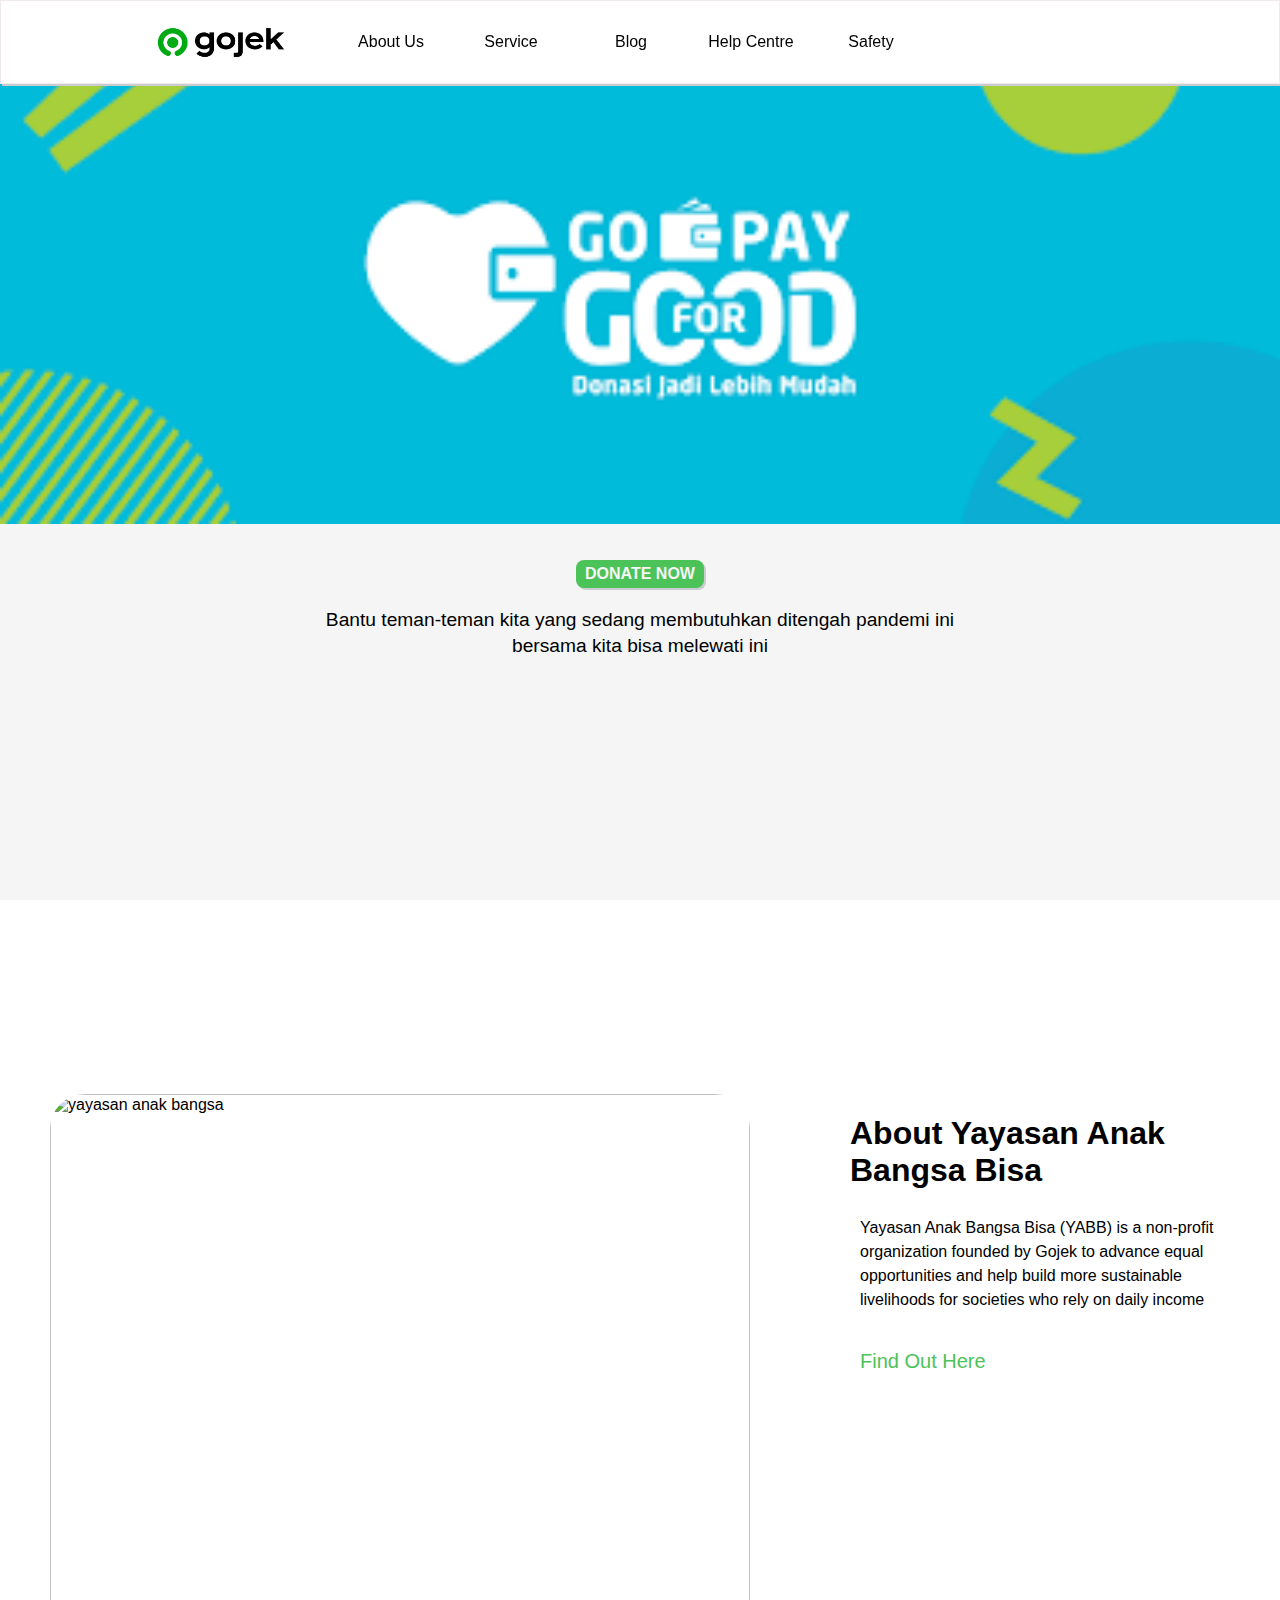
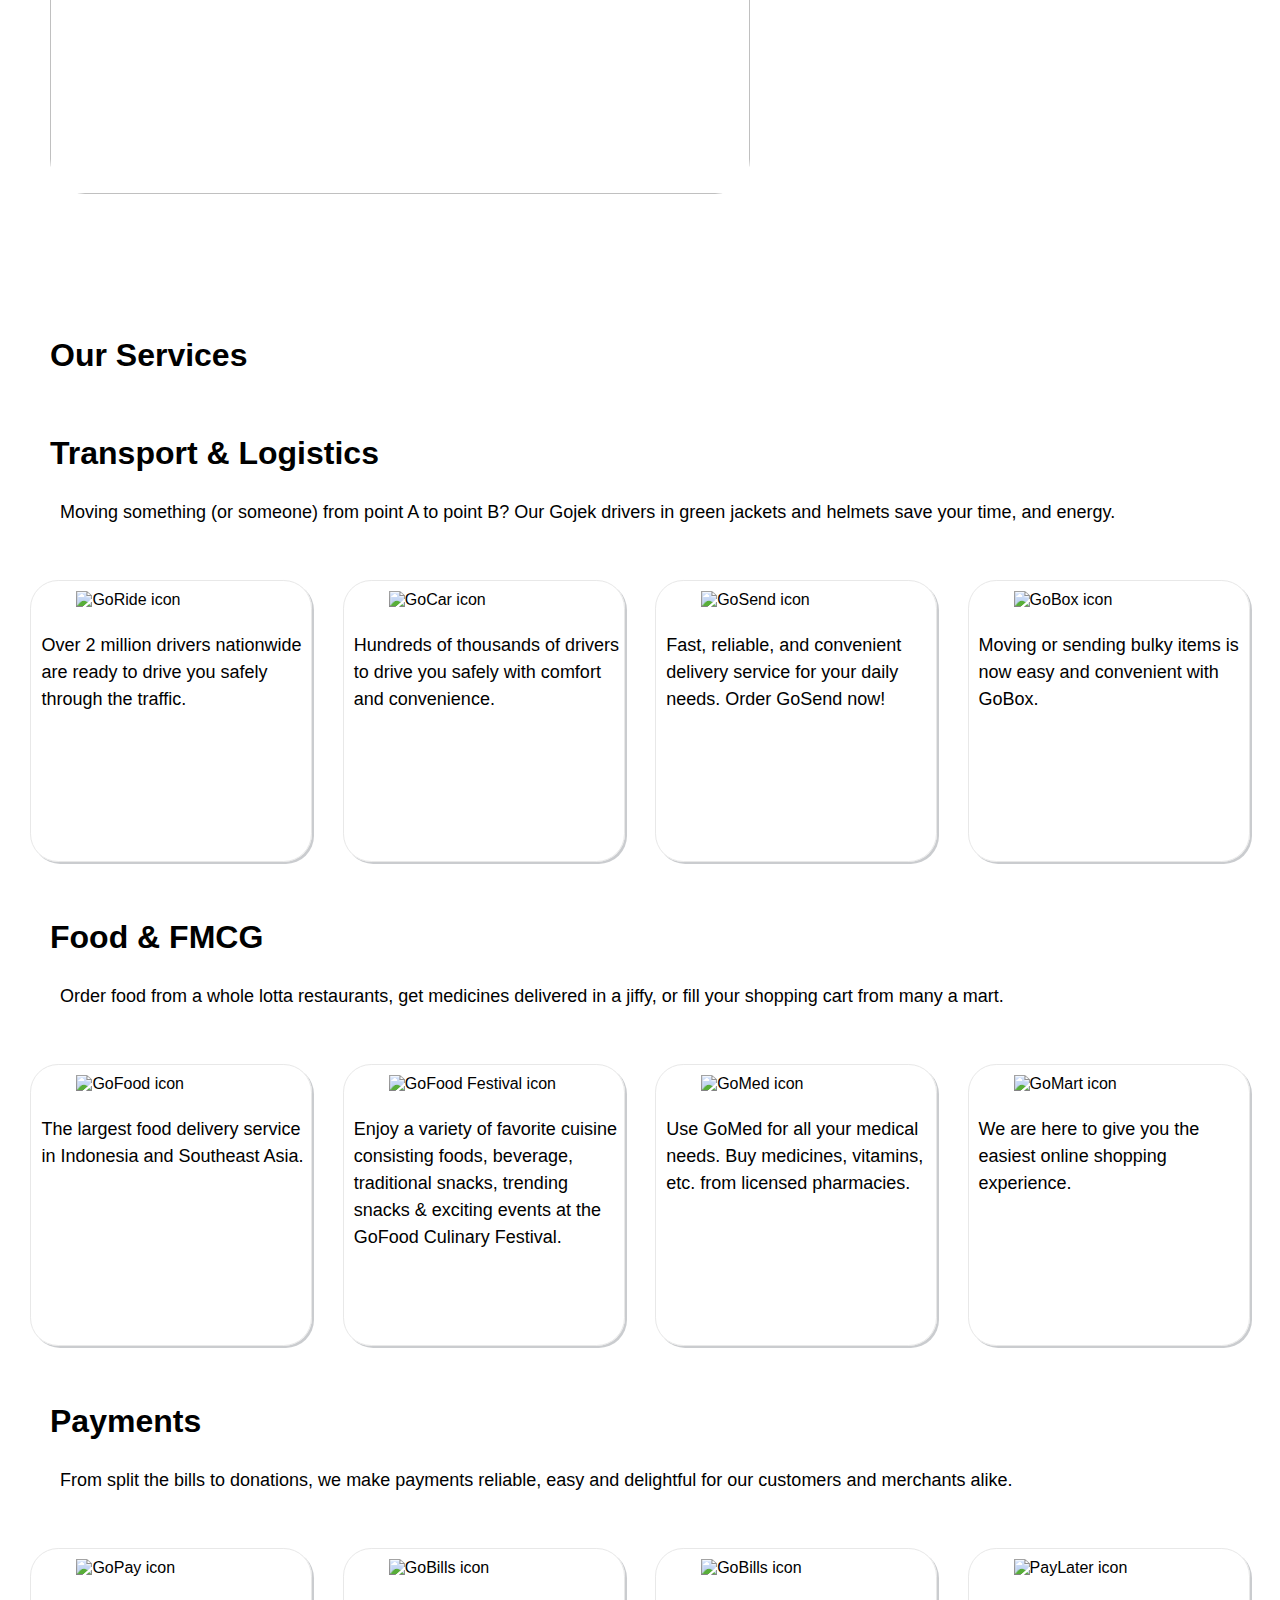
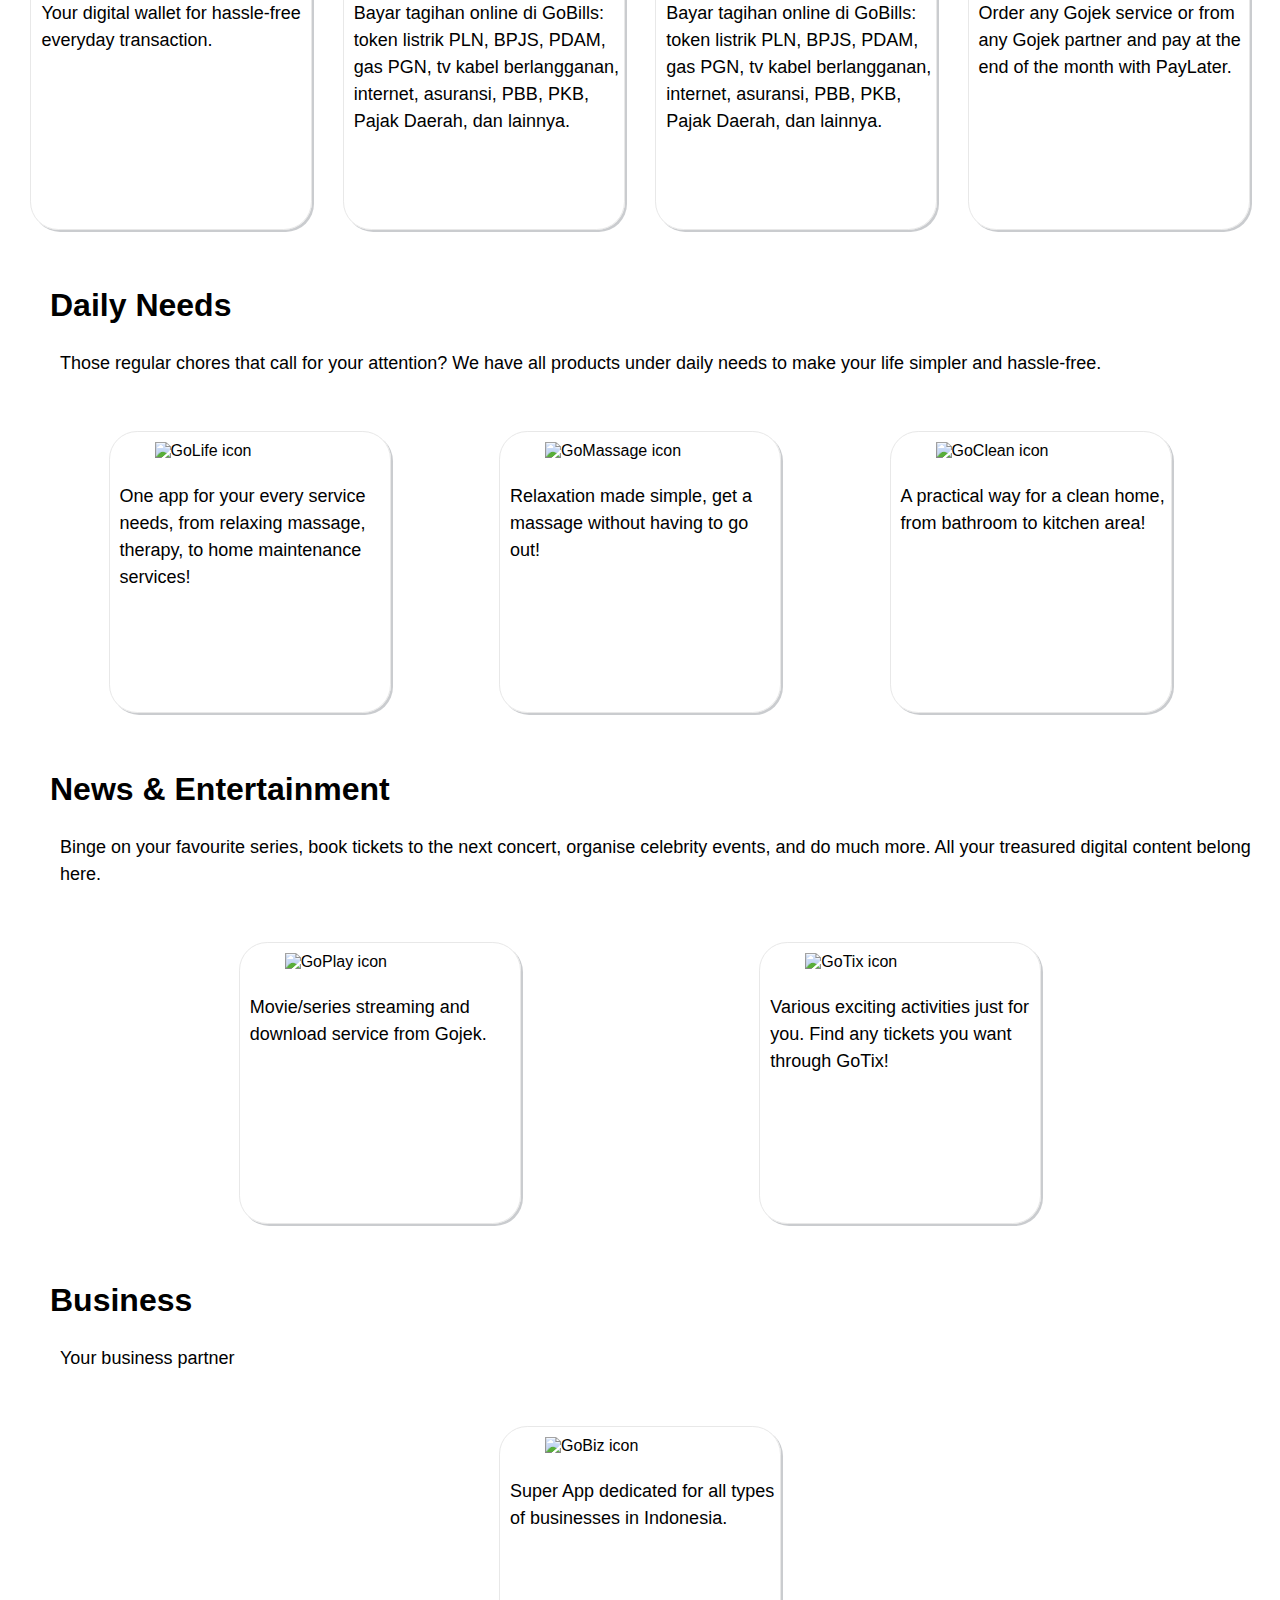
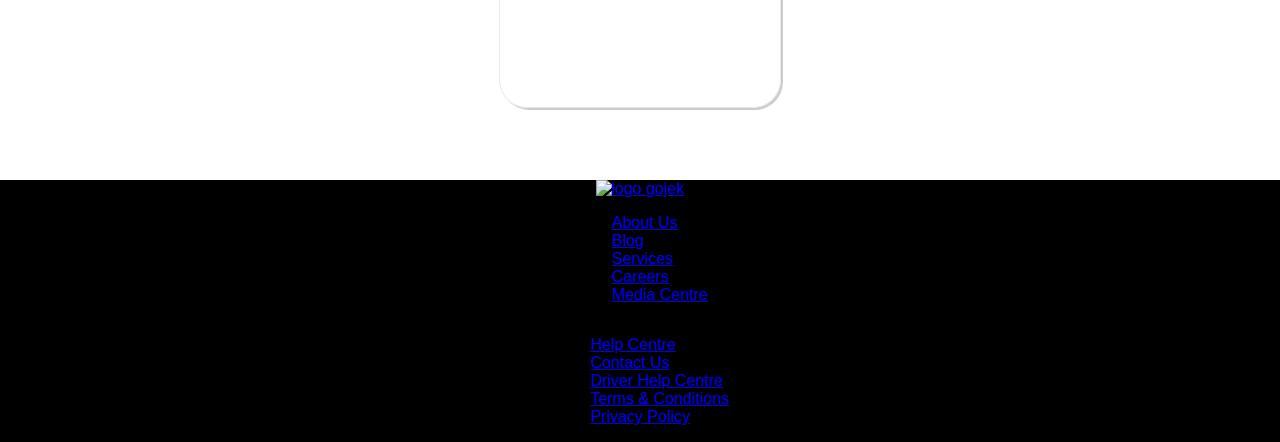
==== gojek_home.html @ fd255a27 "first commit" ====
<html>
    <head>
        <title>Gojek Super App: Ojek Online, Taksi Online, Pesan Makan, Kirim Barang, Pembayaran</title>
        <link rel="stylesheet" href="./gojek_style.css">
        <link href="https://lelogama.go-jek.com/favicon/gojek_32px.png" rel="shortcut icon" type="image/x-icon">
        <script src='https://kit.fontawesome.com/a076d05399.js'></script>
    </head>
    <body>

        <header class="container_header">
            <div class="container">
                <div class="container_allign">
                    <div class="gambar">
                        <a href="https://www.gojek.com/"> 
                            <img src="./gojek.png" alt="logo gojek"> 
                        </a>
                    </div>
                    <nav>
                        <ul class="row_link_header">
                            <li class="link_header">
                                <a href="https://www.gojek.com/about/">About Us</a>
                            </li>
                            <li class="link_header">
                                <a href="#service">Service</a>
                            </li>
                            <li class="link_header">
                                <a href="https://www.gojek.com/blog/">Blog</a>
                            </li>
                            <li class="link_header">
                                <a href="https://www.gojek.com/help/">Help Centre</a>
                            </li>
                            <li class="link_header">
                                <a href="https://www.gojek.com/aman/">Safety</a>
                            </li>
                        </ul>
                    </nav>
                </div>
            </div>
        </header>

        <div class="content-background">
            <div class="content">
                <img src="./donasi.png" alt="donasi gopay">
                <br><br><br>
                <a href="https://kitabisa.com/" class="donasi">DONATE NOW</a>
                <p class="describe">Bantu teman-teman kita yang sedang membutuhkan ditengah pandemi ini <br>
                bersama kita bisa melewati ini </p>
            </div>
        </div>
        <br><br><br><br><br><br><br><br>
        <div class="informasi">
            <div class="isi_info">
                <img src="https://lelogama.go-jek.com/cache/d0/d3/d0d3c6cb219b4a099cd34ab88bd74b35.webp" 
                alt="yayasan anak bangsa">
            </div>
            <div class="isi_info">
                <h1>About Yayasan Anak Bangsa Bisa</h1>
                <p>Yayasan Anak Bangsa Bisa (YABB) is a non-profit organization founded by Gojek to advance equal opportunities and help build more sustainable livelihoods for societies who rely on daily income</p>
                <br>
                <a href="https://www.anakbangsabisa.org/">Find Out Here
                    <i class='fas fa-arrow-right'></i>
                </a>
            </div>
        </div>
        <br><br><br><br>
        <div class="patokan" id="service">
            <h1>Our Services</h1>
            <br>
            <h1>Transport & Logistics</h1>
            <p>Moving something (or someone) from point A to point B? Our Gojek drivers in green jackets and helmets save your time, and energy.</p>
            <br><br>
        </div>
        <div class="container_service">
            <div class="box_service">
                <img alt="GoRide icon" class="lazy c-card__icon--service loaded" 
                data-src="https://lelogama.go-jek.com/service_icon_text/goride_vertical.svg" 
                src="https://lelogama.go-jek.com/service_icon_text/goride_vertical.svg" 
                data-was-processed="true">
                <p>Over 2 million drivers nationwide are ready to drive you safely through the traffic.</p>
            </div>
            <div class="box_service">
                <img alt="GoCar icon" class="lazy c-card__icon--service loaded" 
                data-src="https://lelogama.go-jek.com/service_icon_text/gocar_vertical.svg" 
                src="https://lelogama.go-jek.com/service_icon_text/gocar_vertical.svg" 
                data-was-processed="true">
                <p>Hundreds of thousands of drivers to drive you safely with comfort and convenience.</p>
            </div>
            <div class="box_service">
                <img alt="GoSend icon" class="lazy c-card__icon--service loaded" 
                data-src="https://lelogama.go-jek.com/service_icon_text/gosend_vertical.svg" 
                src="https://lelogama.go-jek.com/service_icon_text/gosend_vertical.svg" 
                data-was-processed="true">
                <p>Fast, reliable, and convenient delivery service for your daily needs. Order GoSend now!</p>
            </div>
            <div class="box_service">
                <img alt="GoBox icon" class="lazy c-card__icon--service loaded" 
                data-src="https://lelogama.go-jek.com/service_icon_text/gobox_vertical.svg" 
                src="https://lelogama.go-jek.com/service_icon_text/gobox_vertical.svg" 
                data-was-processed="true">
                <p>Moving or sending bulky items is now easy and convenient with GoBox.</p>
            </div>
        </div>
        <br><br>
        <div class="patokan">
            <h1>Food & FMCG</h1>
            <p>Order food from a whole lotta restaurants, get medicines delivered in a jiffy, or fill your shopping cart from many a mart.</p>
            <br><br>
        </div>
        <div class="container_service">
            <div class="box_service">
                <img alt="GoFood icon" class="lazy c-card__icon--service loaded" 
                data-src="https://lelogama.go-jek.com/service_icon_text/gofood_vertical.svg" 
                src="https://lelogama.go-jek.com/service_icon_text/gofood_vertical.svg" 
                data-was-processed="true">
                <p>The largest food delivery service in Indonesia and Southeast Asia.</p>
            </div>
            <div class="box_service">
                <img alt="GoFood Festival icon" class="lazy c-card__icon--service loaded" 
                data-src="https://lelogama.go-jek.com/service_icon_text/gff.svg" 
                src="https://lelogama.go-jek.com/service_icon_text/gff.svg" 
                data-was-processed="true">
                <p>Enjoy a variety of favorite cuisine consisting foods, beverage, traditional snacks, trending snacks & exciting events at the GoFood Culinary Festival.</p>
            </div>
            <div class="box_service">
                <img alt="GoMed icon" class="lazy c-card__icon--service loaded" 
                data-src="https://lelogama.go-jek.com/service_icon_text/gomed_vertical.svg" 
                src="https://lelogama.go-jek.com/service_icon_text/gomed_vertical.svg" 
                data-was-processed="true">
                <p>Use GoMed for all your medical needs. Buy medicines, vitamins, etc. from licensed pharmacies.</p>
            </div>
            <div class="box_service">
                <img alt="GoMart icon" class="lazy c-card__icon--service loaded" 
                data-src="https://lelogama.go-jek.com/service_icon_text/gomart_vertical.svg" 
                src="https://lelogama.go-jek.com/service_icon_text/gomart_vertical.svg" 
                data-was-processed="true">
                <p>We are here to give you the easiest online shopping experience.</p>
            </div>
        </div>
        <br><br>
        <div class="patokan">
            <h1>Payments</h1>
            <p>From split the bills to donations, we make payments reliable, easy and delightful for our customers and merchants alike.</p>
            <br><br>
        </div>
        <div class="container_service">
            <div class="box_service">
                <img alt="GoPay icon" class="lazy c-card__icon--service loaded" 
                data-src="https://lelogama.go-jek.com/service_icon_text/gopay_vertical.svg" 
                src="https://lelogama.go-jek.com/service_icon_text/gopay_vertical.svg" 
                data-was-processed="true">
                <p>Your digital wallet for hassle-free everyday transaction.</p>
            </div>
            <div class="box_service">
                <img alt="GoBills icon" class="lazy c-card__icon--service loaded" 
                data-src="https://lelogama.go-jek.com/service_icon_text/gobillsvertical.svg" 
                src="https://lelogama.go-jek.com/service_icon_text/gobillsvertical.svg" 
                data-was-processed="true">
                <p>Bayar tagihan online di GoBills: token listrik PLN, BPJS, PDAM, gas PGN, tv kabel berlangganan, internet, asuransi, PBB, PKB, Pajak Daerah, dan lainnya.</p>
            </div>
            <div class="box_service">
                <img alt="GoBills icon" class="lazy c-card__icon--service loaded" 
                data-src="https://lelogama.go-jek.com/service_icon_text/gobillsvertical.svg" 
                src="https://lelogama.go-jek.com/service_icon_text/gobillsvertical.svg" 
                data-was-processed="true">
                <p>Bayar tagihan online di GoBills: token listrik PLN, BPJS, PDAM, gas PGN, tv kabel berlangganan, internet, asuransi, PBB, PKB, Pajak Daerah, dan lainnya.</p>
            </div>
            <div class="box_service">
                <img alt="PayLater icon" class="lazy c-card__icon--service loaded" 
                data-src="https://lelogama.go-jek.com/service_icon_text/paylater_vertical.svg" 
                src="https://lelogama.go-jek.com/service_icon_text/paylater_vertical.svg" 
                data-was-processed="true">
                <p>Order any Gojek service or from any Gojek partner and pay at the end of the month with PayLater.</p>
            </div>
        </div>
        <br><br>
        <div class="patokan">
            <h1>Daily Needs</h1>
            <p>Those regular chores that call for your attention? We have all products under daily needs to make your life simpler and hassle-free.</p>
            <br><br>
        </div>
        <div class="container_service">
            <div class="box_service">
                <img alt="GoLife icon" class="lazy c-card__icon--service loaded" 
                data-src="https://lelogama.go-jek.com/service_icon_text/golife_vertical.svg" 
                src="https://lelogama.go-jek.com/service_icon_text/golife_vertical.svg" 
                data-was-processed="true">
                <p>One app for your every service needs, from relaxing massage, therapy, to home maintenance services!</p>
            </div>
            <div class="box_service">
                <img alt="GoMassage icon" class="lazy c-card__icon--service loaded" 
                data-src="https://lelogama.go-jek.com/service_icon_text/gomassage_vertical.svg" 
                src="https://lelogama.go-jek.com/service_icon_text/gomassage_vertical.svg" 
                data-was-processed="true">
                <p>Relaxation made simple, get a massage without having to go out!</p>
            </div>
            <div class="box_service">
                <img alt="GoClean icon" class="lazy c-card__icon--service loaded" 
                data-src="https://lelogama.go-jek.com/service_icon_text/goclean_vertical.svg" 
                src="https://lelogama.go-jek.com/service_icon_text/goclean_vertical.svg" 
                data-was-processed="true">
                <p>A practical way for a clean home, from bathroom to kitchen area!</p>
            </div>
        </div>
        <br><br>
        <div class="patokan">
            <h1>News & Entertainment</h1>
            <p>Binge on your favourite series, book tickets to the next concert, organise celebrity events, and do much more. All your treasured digital content belong here.</p>
            <br><br>
        </div>
        <div class="container_service">
            <div class="box_service">
                <img alt="GoPlay icon" class="lazy c-card__icon--service loaded" 
                data-src="https://lelogama.go-jek.com/service_icon_text/goplay_vertical.svg" 
                src="https://lelogama.go-jek.com/service_icon_text/goplay_vertical.svg" 
                data-was-processed="true">
                <p>Movie/series streaming and download service from Gojek.</p>
            </div>
            <div class="box_service">
                <img alt="GoTix icon" class="lazy c-card__icon--service loaded" 
                data-src="https://lelogama.go-jek.com/service_icon_text/gotix_vertical.svg" 
                src="https://lelogama.go-jek.com/service_icon_text/gotix_vertical.svg" 
                data-was-processed="true">
                <p>Various exciting activities just for you. Find any tickets you want through GoTix!</p>
            </div>
        </div>
        <br><br>
        <div class="patokan">
            <h1>Business</h1>
            <p>Your business partner</p>
            <br><br>
        </div>
        <div class="container_service">
            <div class="box_service">
                <img alt="GoBiz icon" class="lazy c-card__icon--service loaded" 
                data-src="https://lelogama.go-jek.com/service_icon_text/gobiz_vertical.svg" 
                src="https://lelogama.go-jek.com/service_icon_text/gobiz_vertical.svg" 
                data-was-processed="true">
                <p>Super App dedicated for all types of businesses in Indonesia.</p>
            </div>
        </div>
        <br><br><br><br>

        <div class="container_footer">
            <div class="content_footer">
                <div class="gambar_footer">
                <a href="https://www.gojek.com/">
                    <img src="https://d1j87w3j7cc3a6.cloudfront.net/media/gojek/media/images/gojek-white-text.svg" alt="logo gojek">
                </a>
                </div>
                <nav>
                    <ul class="column_footer">
                        <li class="footer">
                            <a href="https://www.gojek.com/about/">About Us</a>
                        </li>
                        <li class="footer">
                            <a href="https://www.gojek.com/blog/">Blog</a>
                        </li>
                        <li class="footer">
                            <a href="#service">Services</a>
                        </li>
                        <li class="footer">
                            <a href="https://career.go-jek.com/">Careers</a>
                        </li>
                        <li class="footer">
                            <a href="https://www.gojek.com/blog/category/press-release/">Media Centre</a>
                        </li>
                    </ul>
                </nav>
                <nav>
                    <ul class="column_footer">
                        <li class="footer">
                            <a href="https://www.gojek.com/help/">Help Centre</a>
                        </li>
                        <li class="footer">
                            <a href="https://www.gojek.com/contact/">Contact Us</a>
                        </li>
                        <li class="footer">
                            <a href="https://driver.go-jek.com/s/">Driver Help Centre</a>
                        </li>
                        <li class="footer">
                            <a href="https://www.gojek.com/terms-and-condition/">Terms & Conditions</a>
                        </li>
                        <li class="footer">
                            <a href="https://www.gojek.com/privacy-policies/">Privacy Policy</a>
                        </li>
                    </ul>
                </nav>
            </div>
        </div>

    </body>
</html>
<!-- <header class="container_header">
    <div class="container">
        <div class="container_allign">
            <div class="gambar">
                <a href="https://www.gojek.com/"> 
                    <img src="./gojek.png" alt="logo gojek"> 
                </a>
            </div>
            <nav>
                <ul class="row_link_header">
                    <li class="link_header">
                        <a href="https://www.gojek.com/about/">About Us</a>
                    </li>
                    <li class="link_header">
                        <a href="#service">Service</a>
                    </li>
                    <li class="link_header">
                        <a href="https://www.gojek.com/blog/">Blog</a>
                    </li>
                    <li class="link_header">
                        <a href="https://www.gojek.com/help/">Help Centre</a>
                    </li>
                    <li class="link_header">
                        <a href="https://www.gojek.com/aman/">Safety</a>
                    </li>
                </ul>
            </nav>
        </div>
    </div>
</header> -->
---- gojek_style.css ----
header{
    display: block;
}
body{
    -webkit-text-size-adjust: 100%;
    -webkit-font-smoothing: antialiased;
    font-family: 'MaisonNeue-Book',sans-serif;
    font-size: 16px;
    margin: 0px;
    padding: 0px;
}
.container_header{
    font-size: 1rem;
    position: fixed;
    left: 0;
    right: 0;
    top: 0;
    z-index: 11;
    max-width: unset;
    background-color: white;
    transition: all .3s;
        transition-property: all;
        transition-duration: 0.3s;
        transition-timing-function: ease;
        transition-delay: 0s;
        border: 1px solid #f0eaea;
    box-shadow: 2px 2px #cacccf;
}
.gambar img{
    border-style: none;
        border-top-style: none;
        border-right-style: none;
        border-left-style: none;
        border-bottom-style: none;
    max-width: 100%;
    margin: none;
    width: 140px;
    height: 45px;
}
.container_allign {
    display: flex;
    justify-content: left;
    align-items: center;
}
a{
    background-color: transparent;
    outline: 0;
        outline-color: initial;
        outline-style: initial;
        outline-width: 0px;
}
.row_link_header{
    display: flex;
    justify-content: center;
}
.link_header{
    background-color: white;
    width: 100px;
    margin: 10px;
    text-align: center;
    line-height: 30px;
    font-size: 1rem;
    list-style: none;
    text-decoration: none; /*menghilangkan underline pada hypertext */
}
.link_header a:hover { /*merubah warna saat ada point menunjuk */
    cursor: pointer;
    color: #4cc359;
}
.link_header a{
    text-decoration: none; /*menghapus dot di list */
    color: black; 
}
.gambar{
    margin-left: 150px;
}
.content-background{
    width: 100%;
    height: 100%;
    background: whitesmoke;
    position: relative;
}
.content img{
    margin-top: 76px;
    width: 100%;
}
.content{
    width:100%;
}
.donasi{
    display:block;
    width:120px;
    text-align:center;
    text-decoration:none;
    background-color: #4cc359;
    padding:5px 4px;
    border-radius:8px;
    font-weight: bold;
    font-family: sans-serif;
    margin:0 auto;
    color: whitesmoke;
    box-shadow: 2px 2px #cacccf;
    /* margin-top: -50px; */
}
.describe{
    text-align: center;
    font-size: 1.2rem;
    line-height: 1.33;
    font-family: 'MaisonNeue-Book',sans-serif;
}
.container_service{
    display: flex;
    flex-flow: row;
    justify-content: space-evenly;
}

.box_service{
    border: 1px solid #e8e8e8;
    box-shadow: 2px 2px #cacccf;
    width: 280px;
    height: 280px;
    border-radius: 10%;
}
.box_service p{
    padding-top: 5px;
    font-size: 1.125rem;
    line-height: 1.5;
    text-align: left;
    margin-left: 10px;
    font-family: 'MaisonNeue-Book',sans-serif;
}
.box_service img{
    border-style: none;
    max-width: 100%;
    justify-self: center;
    margin-left: 45px;
    margin-top: 10px;
}
.patokan{
    margin-left: 50px;
}
.patokan p{
    padding-top: 5px;
    font-size: 1.125rem;
    line-height: 1.5;
    text-align: left;
    margin-left: 10px;
    font-family: 'MaisonNeue-Book',sans-serif;
}
.informasi{
    display: flex;
    flex-flow: row;
    justify-content: space-evenly;
    font-family: 'MaisonNeue-Book',sans-serif;
}
.isi_info{
    padding: 50px 50px;
}
.isi_info img{
    width: 700px;
    border-radius: 5%;
}
.isi_info p{
    padding-top: 5px;
    font-size: 1rem;
    line-height: 1.5;
    text-align: left;
    margin-left: 10px;
    font-family: 'MaisonNeue-Book',sans-serif;
}
.isi_info a{
    text-decoration: none;
    color: #4cc359; 
    padding-top: 5px;
    font-size: 1.25rem;
    line-height: 1.5;
    text-align: left;
    margin-left: 10px;
    font-family: 'MaisonNeue-Book',sans-serif;
}
.isi_info a:hover{
    cursor: pointer;
    text-decoration: underline;
}
.container_footer{
    font-size: 1rem;
    width: 100%;
    z-index: 11;
    max-width: unset;
    background-color: black;
    margin: 0px;
}
.content_footer{
    display: flex;
    flex-flow: column;
    justify-content: left;
    align-items: center;
}
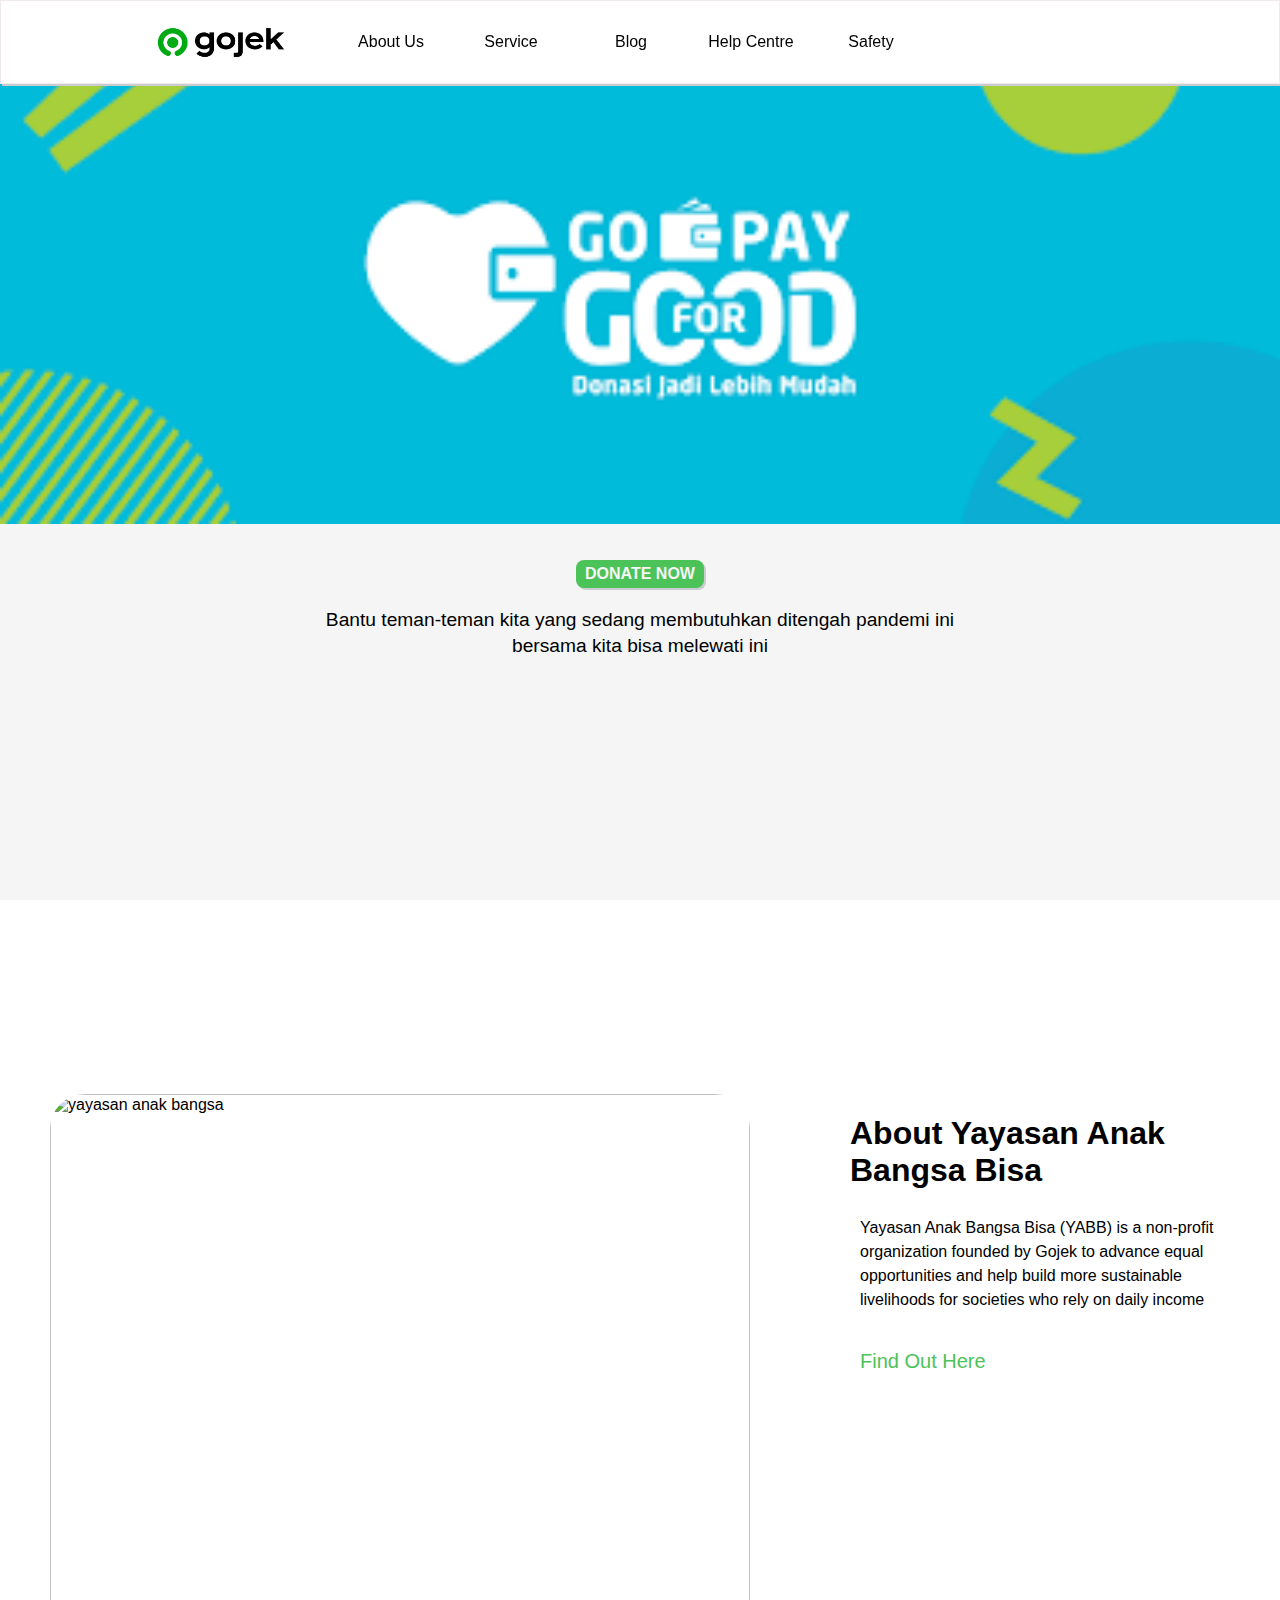
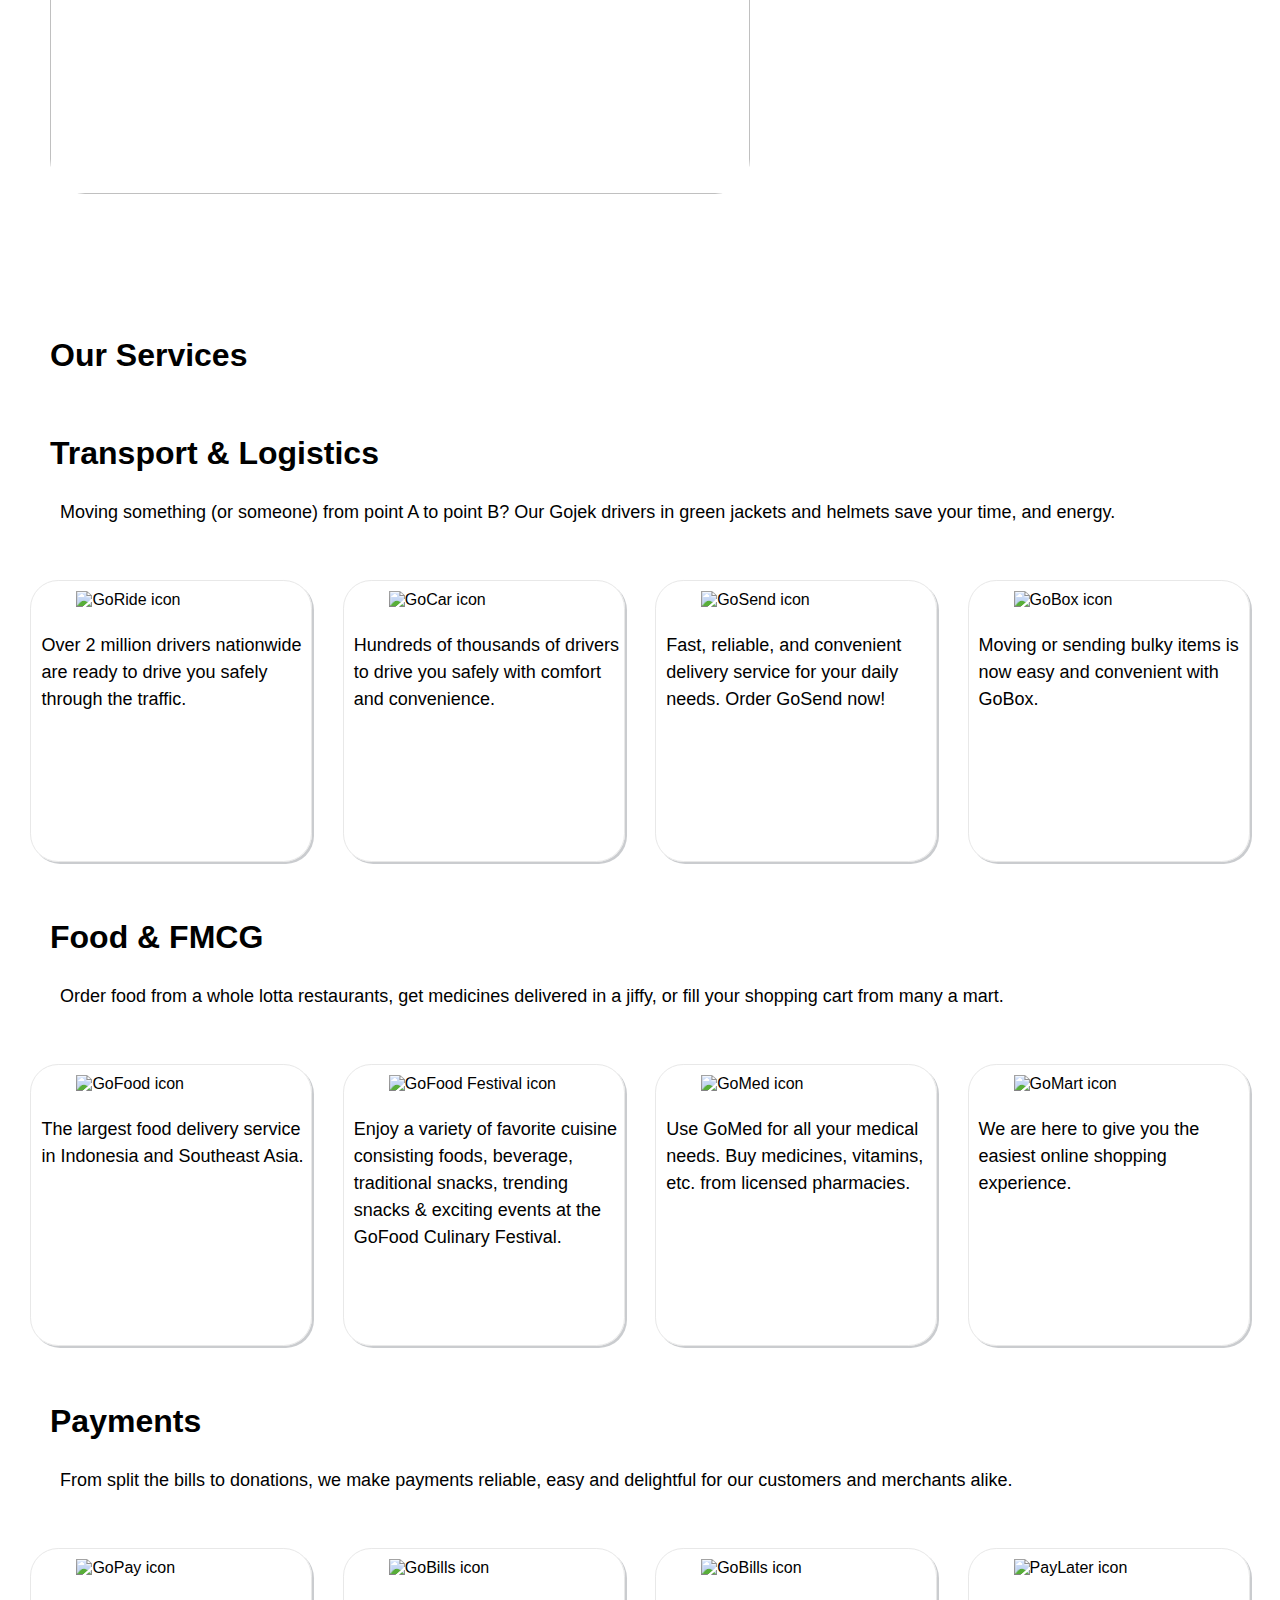
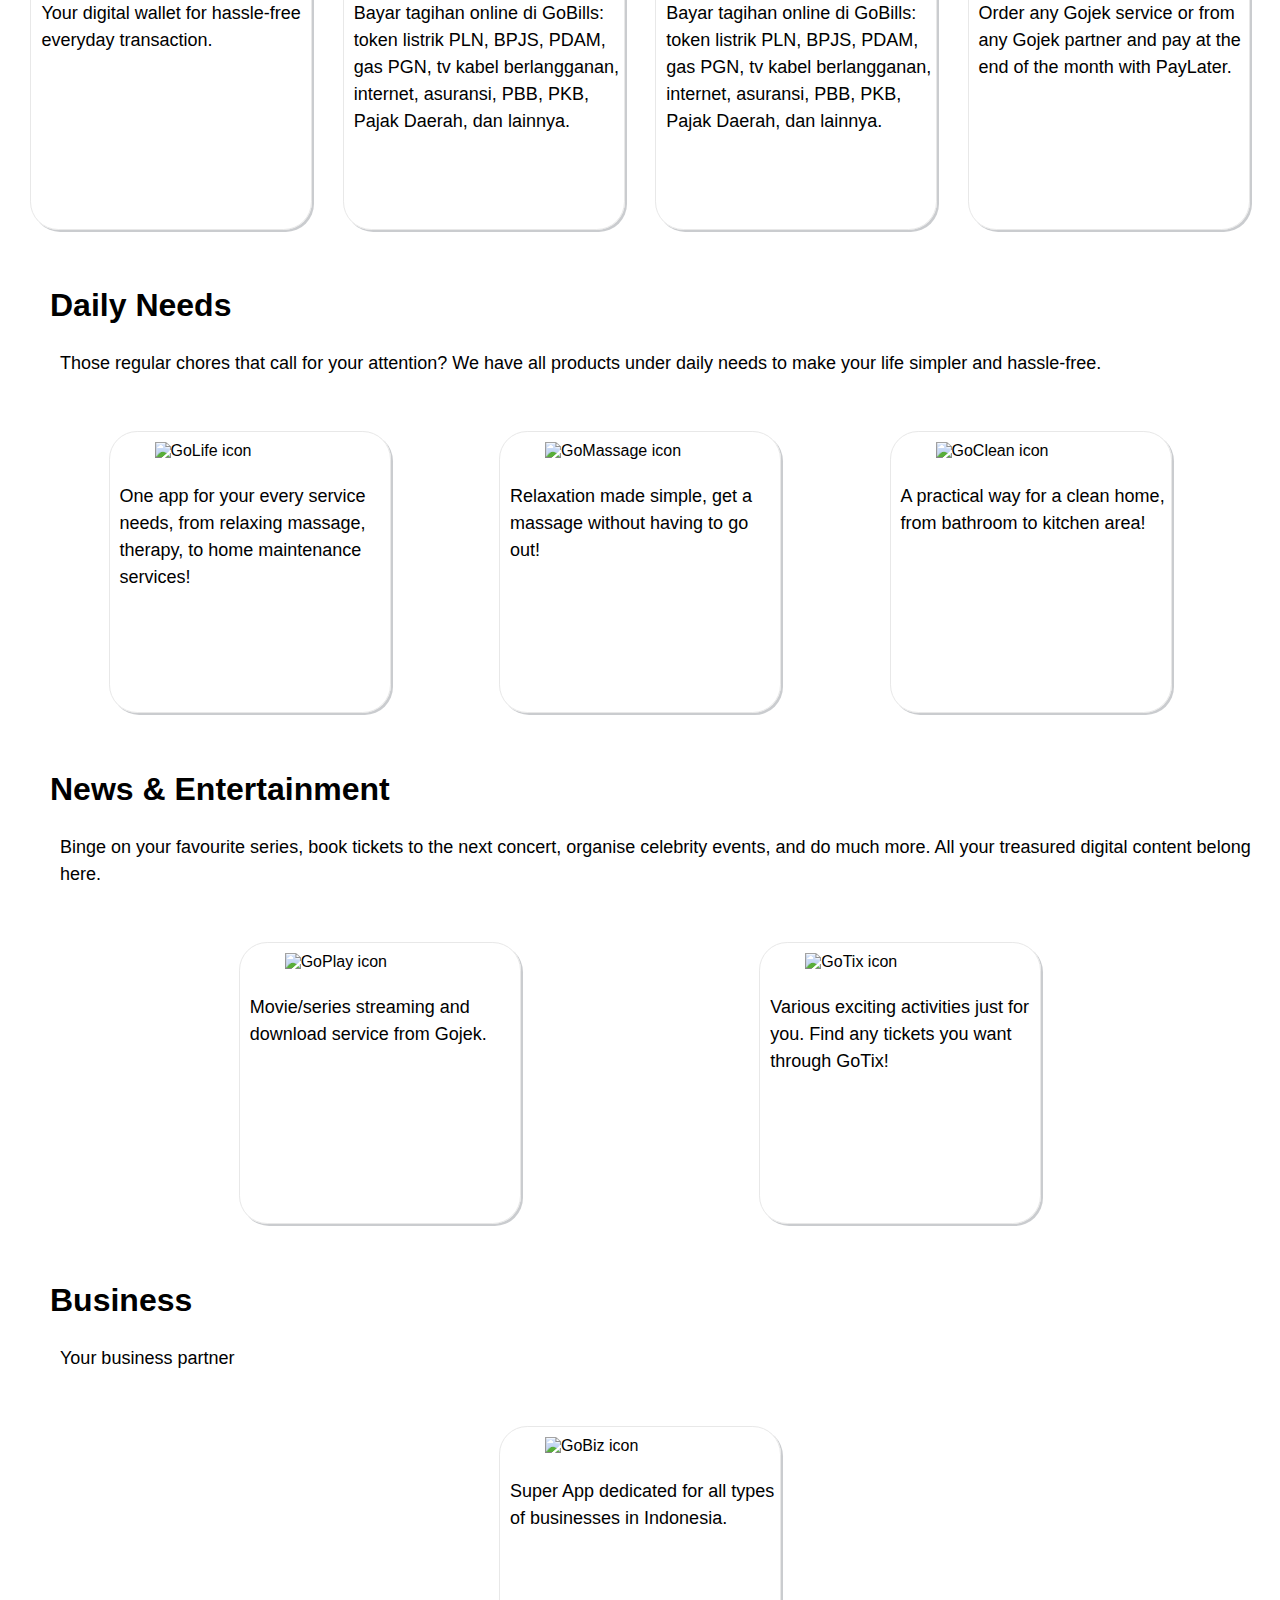
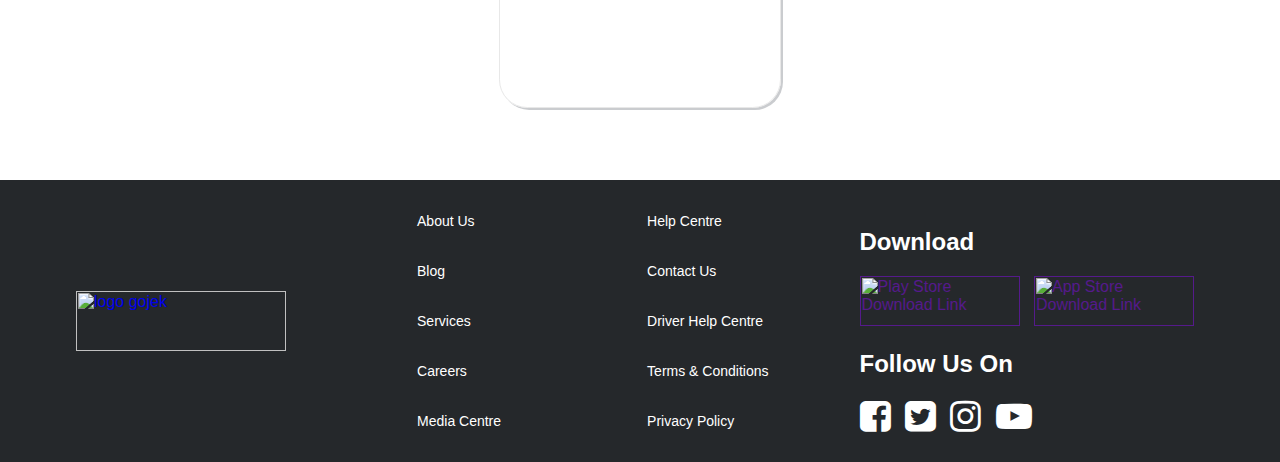
==== commit ef7a4e0a: "final result" ====
--- a/gojek_home.html
+++ b/gojek_home.html
@@ -4,6 +4,7 @@
         <link rel="stylesheet" href="./gojek_style.css">
         <link href="https://lelogama.go-jek.com/favicon/gojek_32px.png" rel="shortcut icon" type="image/x-icon">
         <script src='https://kit.fontawesome.com/a076d05399.js'></script>
+        <link rel="stylesheet" href="https://cdnjs.cloudflare.com/ajax/libs/font-awesome/4.7.0/css/font-awesome.min.css">
     </head>
     <body>
 
@@ -244,9 +245,10 @@
             <div class="content_footer">
                 <div class="gambar_footer">
                 <a href="https://www.gojek.com/">
-                    <img src="https://d1j87w3j7cc3a6.cloudfront.net/media/gojek/media/images/gojek-white-text.svg" alt="logo gojek">
+                    <img class="logo_footer" src="https://d1j87w3j7cc3a6.cloudfront.net/media/gojek/media/images/gojek-white-text.svg" alt="logo gojek">
                 </a>
                 </div>
+
                 <nav>
                     <ul class="column_footer">
                         <li class="footer">
@@ -285,38 +287,36 @@
                         </li>
                     </ul>
                 </nav>
+                <div class="column_footer">
+                    <li class="media">
+                        <h2>Download</h2>
+                        <a href="">
+                            <img alt="Play Store Download Link" class="app_download" 
+                            data-src="https://lelogama.go-jek.com/component/nav/picture/google-play-badge3x-p.png" 
+                            data-srcset="https://lelogama.go-jek.com/cache/1e/aa/1eaaab41ce5c18194149550285c565b4.jpg 400w, https://lelogama.go-jek.com/cache/01/d1/01d1b997ef8a62cd96af80273dcc60b2.jpg 800w, https://lelogama.go-jek.com/cache/c5/0b/c50ba49bc9d41657404189fafe60cefc.jpg 3000w" 
+                            src="https://lelogama.go-jek.com/component/nav/picture/google-play-badge3x-p.png" 
+                            srcset="https://lelogama.go-jek.com/cache/1e/aa/1eaaab41ce5c18194149550285c565b4.jpg 400w, https://lelogama.go-jek.com/cache/01/d1/01d1b997ef8a62cd96af80273dcc60b2.jpg 800w, https://lelogama.go-jek.com/cache/c5/0b/c50ba49bc9d41657404189fafe60cefc.jpg 3000w" 
+                            type="image/jpeg" data-was-processed="true">
+                        </a>
+                        <a href="">
+                            <img alt="App Store Download Link" class="app_download" 
+                            data-src="https://lelogama.go-jek.com/component/nav/picture/app-store-badge3x-p.png" 
+                            data-srcset="https://lelogama.go-jek.com/cache/54/5b/545b0e137c6d007b78c8da80ae61aaff.jpg 400w, https://lelogama.go-jek.com/cache/14/c7/14c78667d62c014b49ebb21158fa0a0a.jpg 800w, https://lelogama.go-jek.com/cache/79/34/79349ff69dd80242d75601fa3f1f94a0.jpg 3000w" 
+                            src="https://lelogama.go-jek.com/component/nav/picture/app-store-badge3x-p.png" 
+                            srcset="https://lelogama.go-jek.com/cache/54/5b/545b0e137c6d007b78c8da80ae61aaff.jpg 400w, https://lelogama.go-jek.com/cache/14/c7/14c78667d62c014b49ebb21158fa0a0a.jpg 800w, https://lelogama.go-jek.com/cache/79/34/79349ff69dd80242d75601fa3f1f94a0.jpg 3000w" 
+                            type="image/jpeg" data-was-processed="true">
+                        </a>
+                    </li>
+                    <li class="media">
+                        <h2>Follow Us On</h2>
+                        <a href="http://facebook.com/gojekindonesia"><i class="fa fa-facebook-square" style="font-size:36px;color:white"></i></a>
+                        <a href="https://twitter.com/gojekindonesia"><i class="fa fa-twitter-square" style="font-size:36px;color: white;"></i></a>
+                        <a href="https://www.instagram.com/gojekindonesia/"><i class="fa fa-instagram" style="font-size: 36px;color: white;" ></i></a>
+                        <a href="https://www.youtube.com/channel/UCmlKSK0OKn_B3oPwElW4n5w"><i class="fa fa-youtube-play" style="font-size: 36px;color: white;"></i></a>
+                    </li>
+                </div>
             </div>
         </div>
 
     </body>
-</html>
-<!-- <header class="container_header">
-    <div class="container">
-        <div class="container_allign">
-            <div class="gambar">
-                <a href="https://www.gojek.com/"> 
-                    <img src="./gojek.png" alt="logo gojek"> 
-                </a>
-            </div>
-            <nav>
-                <ul class="row_link_header">
-                    <li class="link_header">
-                        <a href="https://www.gojek.com/about/">About Us</a>
-                    </li>
-                    <li class="link_header">
-                        <a href="#service">Service</a>
-                    </li>
-                    <li class="link_header">
-                        <a href="https://www.gojek.com/blog/">Blog</a>
-                    </li>
-                    <li class="link_header">
-                        <a href="https://www.gojek.com/help/">Help Centre</a>
-                    </li>
-                    <li class="link_header">
-                        <a href="https://www.gojek.com/aman/">Safety</a>
-                    </li>
-                </ul>
-            </nav>
-        </div>
-    </div>
-</header> -->+</html>--- a/gojek_style.css
+++ b/gojek_style.css
@@ -187,12 +187,56 @@
     width: 100%;
     z-index: 11;
     max-width: unset;
-    background-color: black;
+    background-color: #25282b;
     margin: 0px;
+    font-family: 'MaisonNeue-Book',sans-serif;
 }
 .content_footer{
     display: flex;
+    flex-flow: row;
+    justify-content: space-evenly;
+    align-items: center;
+}
+.column_footer{
+    display: flex;
     flex-flow: column;
-    justify-content: left;
-    align-items: center;
+}
+.logo_footer{
+    width: 210px;
+    height: 60px;
+}
+.footer{
+    margin: 15px;
+    line-height: 1.25rem;
+    font-size: .875rem;
+    list-style: none;
+    text-decoration: none;
+    font-family: 'MaisonNeue-Book',sans-serif;
+}
+.footer a{
+    text-decoration: none;
+    color: white;
+    font-family: 'MaisonNeue-Book',sans-serif;
+}
+.footer a:hover{
+    cursor: pointer;
+    text-decoration: underline;
+    color: #4cc359
+}
+.media h2{
+    color: white;
+    font-family: 'MaisonNeue-Book',sans-serif;
+}
+.app_download{
+    width: 160px;
+    height: 50px;
+}
+.media{
+    list-style: none;
+    text-decoration: none;
+}
+.media a{
+    text-decoration: none;
+    margin: 10px;
+    margin-left: 0px;
 }